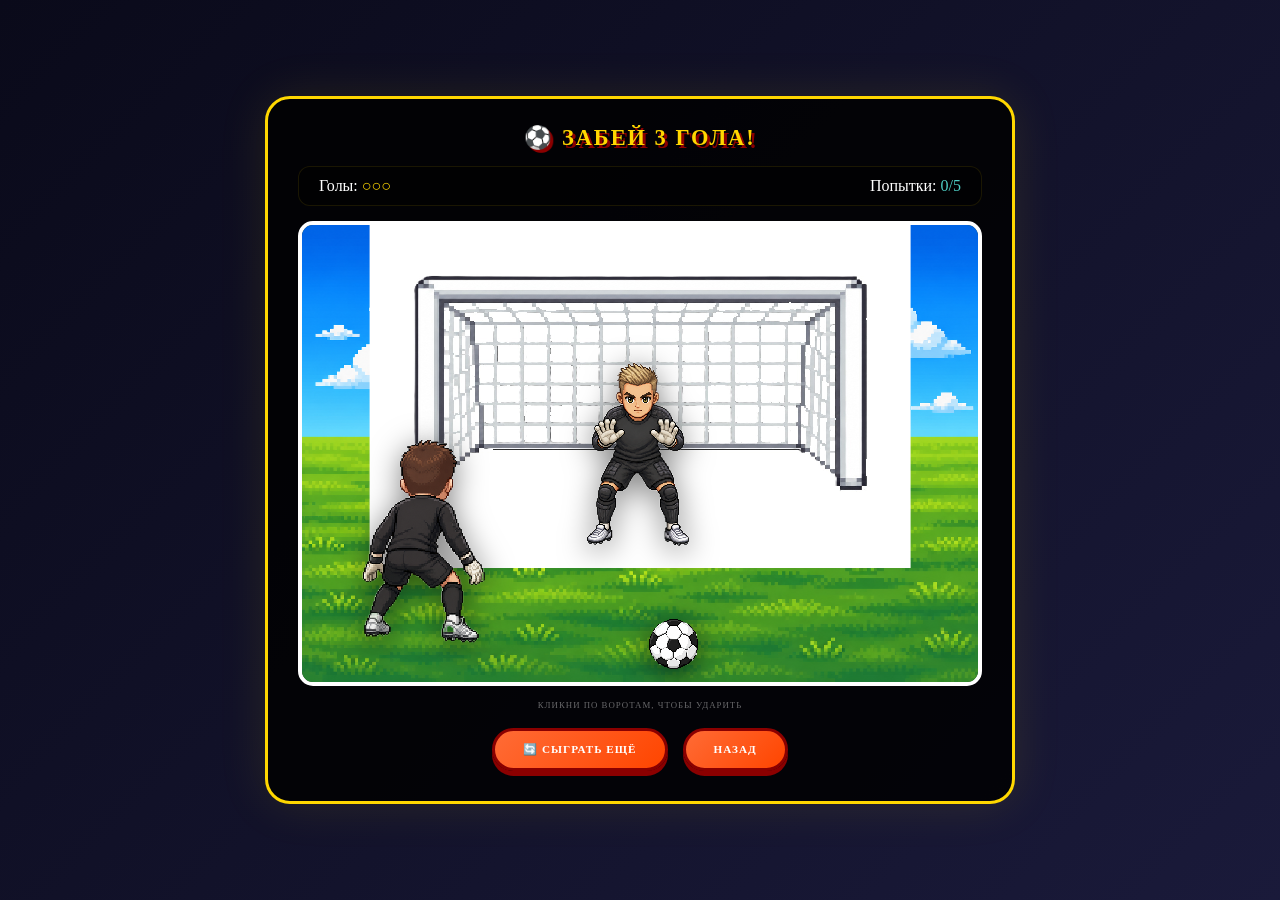
==== html/game.html @ 81d7fb56 "Add files via upload" ====
<!DOCTYPE html>
<html lang="ru">
<head>
    <meta charset="UTF-8">
    <meta name="viewport" content="width=device-width, initial-scale=1.0"> 
    <title>Выиграй их всех!</title>
    <link rel="stylesheet" href="../css/game.css">
</head>
<body>
    
    <div class="game-wrapper">
        <h1>⚽ ЗАБЕЙ 3 ГОЛА!</h1>
        
        <div class="game-status">
            <div class="statuc">Голы: <span id="goalD">●○○</span></div>
            <div class="statuc">Попытки: <span id="Poputka">0/5</span></div>
        </div>
        
        <div class="game-field" id="gameField">
            
            <img src="../game/fon.png" alt="Поле" class="field-bg">
            
            <div class="goal">
                <img src="../game/vorota1.jpg" alt="Ворота">
            </div>
            
            <div class="keeper center" id="keeper">
                <img src="../game/vratar.png" alt="Вратарь" id="keeperImg">
            </div>
            
            <div class="ball" id="ball">
                <img src="../game/myach.png" alt="Мяч">
            </div>
            
            <div class="passer" id="passer">
                <img src="../game/Tomafoot.png" alt="Толмасова" id="passerImg">
            </div>
            
            <div class="zone zone-left" onclick="shoot('left')"></div>
            <div class="zone zone-center" onclick="shoot('center')"></div>
            <div class="zone zone-right" onclick="shoot('right')"></div>
        
            <div class="game-overlay" id="gameOverlay">
                <div class="icon" id="overlayIcon">🏆</div>
                <h2 id="overlayTitle">ПОБЕДА!!!</h2>
                <p id="overlayText">Толмасова как всегда всех победила!</p>
                <p class="stats" id="overlayStatus">Голов: 3 | Попыток: 5</p>
                <div class="overlay-buttons">
                    <button onclick="startGame()" class="btn">🔄 Сыграть ещё</button>
                    <a href="mai.html" class="btn">Назад</a>
                </div>
            </div>
            
        </div>
        
        <p class="game-hint">КЛИКНИ ПО ВОРОТАМ, ЧТОБЫ УДАРИТЬ</p>
        
        <div class="game-buttons">
            <button onclick="startGame()" class="btn">🔄 Сыграть ещё</button>
            <a href="mai.html" class="btn">Назад</a>
        </div>
    </div>
    
    <script src="../game.js"></script>
</body>
</html>
---- css/game.css ----
/* ========================================
   СТИЛИ ДЛЯ ИГРЫ "ЗАБЕЙ 3 ГОЛА"
   ======================================== */

* {
    margin: 0;
    padding: 0;
    box-sizing: border-box;
}

body {
    background: linear-gradient(135deg, #0a0a1a, #1a1a3a);
    font-family: 'Montserrat', Arial, sans-serif;
    min-height: 100vh;
    display: flex;
    justify-content: center;
    align-items: center;
    padding: 20px;
}

.game-wrapper {
    max-width: 750px;
    width: 100%;
    margin: 0 auto;
    padding: 25px 30px 30px;
    background: rgba(0, 0, 0, 0.85);
    border-radius: 25px;
    border: 3px solid #FFD700;
    box-shadow: 0 0 50px rgba(255, 215, 0, 0.1);
    position: relative;
}

.game-wrapper h1 {
    font-family: 'Press Start 2P', cursive;
    font-size: 1.4em;
    text-align: center;
    color: #FFD700;
    text-shadow: 3px 3px 0 #8B0000;
    margin-bottom: 15px;
    letter-spacing: 2px;
}

.game-status {
    display: flex;
    justify-content: space-between;
    padding: 10px 20px;
    background: rgba(0, 0, 0, 0.5);
    border-radius: 12px;
    margin-bottom: 15px;
    color: #FFFFFF;
    font-family: 'Press Start 2P', cursive;
    font-size: 1em;
    border: 1px solid rgba(255, 215, 0, 0.1);
}

.game-status .statuc span {
    color: #FFD700;
}

.game-status .statuc:last-child span {
    color: #4ECDC4;
}

/* ===== ИГРОВОЕ ПОЛЕ ===== */
.game-field {
    position: relative;
    width: 100%;
    padding-bottom: 66.67%;
    background: #1a3a1a;
    border: 4px solid #FFFFFF;
    border-radius: 15px;
    overflow: hidden;
    cursor: crosshair;
    image-rendering: pixelated;
}

.game-field .field-bg {
    position: absolute;
    inset: 0;
    width: 100%;
    height: 100%;
    object-fit: cover;
    pointer-events: none;
    image-rendering: pixelated;
}

/* ===== ВОРОТА — РАСТЯНУТЫЕ ===== */
.game-field .goal {
    position: absolute;
    bottom: 25%;
    left: 50%;
    transform: translateX(-50%);
    width: 80%;
    height: 80%;
    pointer-events: none;
    z-index: 1;
}

.game-field .goal img {
    width: 100%;
    height: 100%;
    object-fit: fill;  /* ← РАСТЯГИВАЕТ */
    image-rendering: pixelated;
    background: transparent !important;
}

/* ===== ВРАТАРЬ ===== */
.game-field .keeper {
    position: absolute;
    bottom: 25%;
    left: 30%;
    transform: translateX(-50%);
    width: 40%;
    height: 50%;
    transition: all 0.12s ease;
    pointer-events: none;
    z-index: 5;
}

.game-field .keeper img {
    width: 100%;
    height: 100%;
    object-fit: contain;
    image-rendering: pixelated;
    background: transparent !important;
    filter: drop-shadow(0 5px 15px rgba(0, 0, 0, 0.5));
}

.game-field .keeper.left { transform: translateX(-80%); }
.game-field .keeper.center { transform: translateX(0); }
.game-field .keeper.right { transform: translateX(80%); }

/* ===== МЯЧ ===== */
.game-field .ball {
    position: absolute;
    bottom: 30%;
    left: 50%;
    transform: translateX(-50%);
    width: 14%;
    height: 12%;
    transition: all 0.25s ease;
    pointer-events: none;
    z-index: 4;
}

.game-field .ball img {
    width: 100%;
    height: 100%;
    object-fit: contain;
    image-rendering: pixelated;
    background: transparent !important;
    filter: drop-shadow(0 5px 15px rgba(0, 0, 0, 0.6));
}

.game-field .ball.shoot-left {
    transform: translate(-20%, -500%) scale(0.6) !important;  /* ← ВЫШЕ */
}
.game-field .ball.shoot-center {
    transform: translate(0%, -500%) scale(0.6) !important;   /* ← ВЫШЕ */
}
.game-field .ball.shoot-right {
    transform: translate(-150%, -500%) scale(0.6) !important;   /* ← ВЫШЕ */
}

.game-field .ball.caught {
    transform: translate(-50%, -160%) scale(0.3) !important;
    opacity: 0;
}

/* ===== ПАСУЮЩИЙ ===== */
.game-field .passer {
    position: absolute;
    bottom: 0%;
    left: 0%;
    width: 38%;
    height: 50%;
    pointer-events: none;
    z-index: 10;
    transition: all 0.3s ease;
}

.game-field .passer img {
    width: 100%;
    height: 100%;
    object-fit: contain;
    image-rendering: pixelated;
    background: transparent !important;
    filter: drop-shadow(0 5px 15px rgba(0, 0, 0, 0.5));
}

.game-field .passer.kick {
    transform: rotate(-15deg) scale(1.15) translateX(25px);
}

/* ===== ЗОНЫ ДЛЯ УДАРА — ВО ВСЮ ШИРИНУ ===== */
.game-field .zone {
    position: absolute;
    bottom: 0;
    height: 70%;
    width: 33.33%;
    cursor: pointer;
    z-index: 5;
    transition: background 0.15s;
}

.game-field .zone:hover {
    background: rgba(255, 255, 255, 0.08);
}

.game-field .zone-left { left: 0; }
.game-field .zone-center { left: 33.33%; }
.game-field .zone-right { right: 0; }

.game-hint {
    text-align: center;
    color: rgba(255, 255, 255, 0.4);
    font-family: 'Press Start 2P', cursive;
    font-size: 0.55em;
    margin-top: 14px;
    letter-spacing: 1px;
}

.game-buttons {
    display: flex;
    gap: 15px;
    justify-content: center;
    margin-top: 18px;
    flex-wrap: wrap;
}

.game-buttons .btn {
    display: inline-block;
    background: linear-gradient(135deg, #FF6B35, #FF4500);
    color: #FFFFFF;
    padding: 12px 28px;
    border-radius: 30px;
    text-decoration: none;
    font-weight: 700;
    font-size: 0.7em;
    border: 3px solid #8B0000;
    box-shadow: 0 5px 0 #8B0000;
    transition: all 0.15s ease;
    font-family: 'Press Start 2P', cursive;
    text-transform: uppercase;
    letter-spacing: 1px;
    cursor: pointer;
}

.game-buttons .btn:hover {
    transform: translateY(-3px);
    box-shadow: 0 8px 0 #8B0000;
    background: linear-gradient(135deg, #FF4500, #FF6B35);
}

.game-buttons .btn:active {
    transform: translateY(5px);
    box-shadow: 0 2px 0 #8B0000;
}

.game-overlay {
    position: absolute;
    inset: 0;
    display: none;
    align-items: center;
    justify-content: center;
    background: rgba(0, 0, 0, 0.85);
    border-radius: 15px;
    z-index: 10;
    flex-direction: column;
    padding: 30px;
}

.game-overlay.show {
    display: flex;
}

.game-overlay .icon {
    font-size: 4em;
    margin-bottom: 10px;
}

.game-overlay h2 {
    font-family: 'Press Start 2P', cursive;
    color: #FFD700;
    font-size: 1.3em;
    text-align: center;
    margin-bottom: 10px;
}

.game-overlay p {
    color: #FFFFFF;
    text-align: center;
    font-size: 0.85em;
    margin-bottom: 8px;
    line-height: 1.6;
}

.game-overlay .stats {
    color: #aaa;
    font-size: 0.75em;
    margin-bottom: 20px;
}

.game-overlay .btn {
    display: inline-block;
    background: linear-gradient(135deg, #FF6B35, #FF4500);
    color: #FFFFFF;
    padding: 12px 25px;
    border-radius: 30px;
    text-decoration: none;
    font-weight: 700;
    font-size: 0.6em;
    border: 3px solid #8B0000;
    box-shadow: 0 5px 0 #8B0000;
    transition: all 0.15s ease;
    font-family: 'Press Start 2P', cursive;
    text-transform: uppercase;
    letter-spacing: 1px;
    cursor: pointer;
    margin: 5px;
}

.game-overlay .btn:hover {
    transform: translateY(-3px);
    box-shadow: 0 8px 0 #8B0000;
    background: linear-gradient(135deg, #FF4500, #FF6B35);
}

.game-overlay.lose h2 { color: #FF6B6B; }
.game-overlay.win h2 { color: #FFD700; }

.overlay-buttons {
    display: flex;
    gap: 10px;
    flex-wrap: wrap;
    justify-content: center;
}

@media (max-width: 768px) {
    .game-wrapper {
        padding: 15px;
    }
    
    .game-wrapper h1 {
        font-size: 1em;
    }
    
    .game-status {
        font-size: 0.5em;
        padding: 8px 12px;
    }
    
    .game-hint {
        font-size: 0.45em;
    }
    
    .game-overlay h2 {
        font-size: 1em;
    }
    
    .game-overlay .icon {
        font-size: 3em;
    }
    
    .game-overlay p {
        font-size: 0.7em;
    }
}

@media (max-width: 480px) {
    .game-wrapper {
        padding: 10px;
    }
    
    .game-wrapper h1 {
        font-size: 0.8em;
    }
    
    .game-status {
        font-size: 0.4em;
        flex-direction: column;
        align-items: center;
        gap: 4px;
        padding: 6px 10px;
    }
    
    .game-buttons .btn {
        padding: 8px 16px;
        font-size: 0.5em;
    }
    
    .game-overlay .btn {
        padding: 8px 14px;
        font-size: 0.5em;
    }
}

/* ========================================
   ДВИЖЕНИЕ ТОЛМАСОВОЙ ЗА КУРСОРОМ
   ======================================== */

.game-field {
    cursor: none; /* Убираем стандартный курсор */
}

/* Кастомный курсор (опционально) */
.game-field .custom-cursor {
    position: fixed;
    pointer-events: none;
    z-index: 999;
    width: 30px;
    height: 30px;
    border: 2px solid #FFD700;
    border-radius: 50%;
    transform: translate(-50%, -50%);
    display: none;
}

/* Анимация смены картинок */
.passer img,
.keeper img {
    transition: opacity 0.15s ease;
}
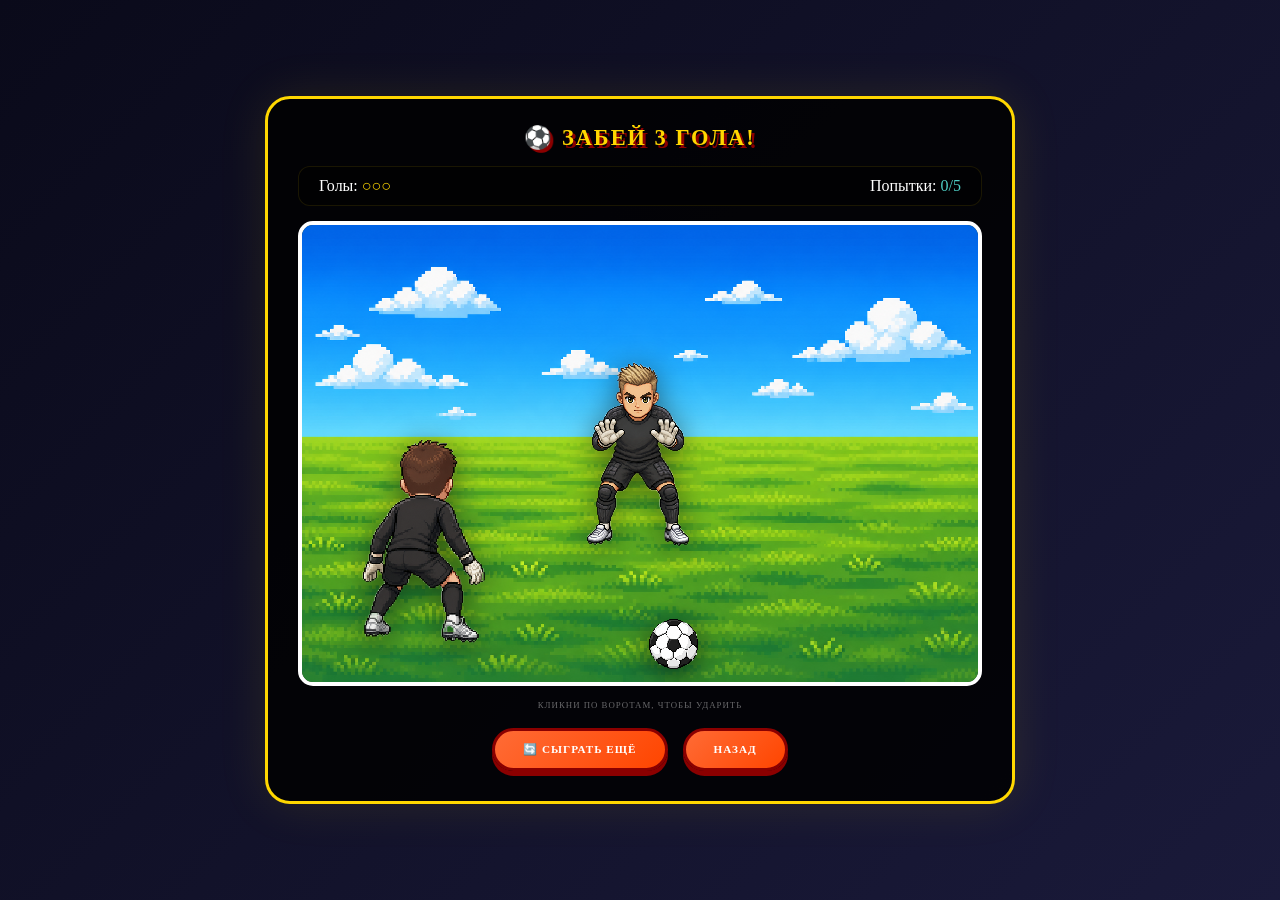
==== commit 600aa5a2: "Update game.html" ====
--- a/html/game.html
+++ b/html/game.html
@@ -21,7 +21,7 @@
             <img src="../game/fon.png" alt="Поле" class="field-bg">
             
             <div class="goal">
-                <img src="../game/vorota1.jpg" alt="Ворота">
+                <img src="../im14/vorota1.jpg" alt="Ворота">
             </div>
             
             <div class="keeper center" id="keeper">
@@ -63,4 +63,4 @@
     
     <script src="../game.js"></script>
 </body>
-</html>+</html>
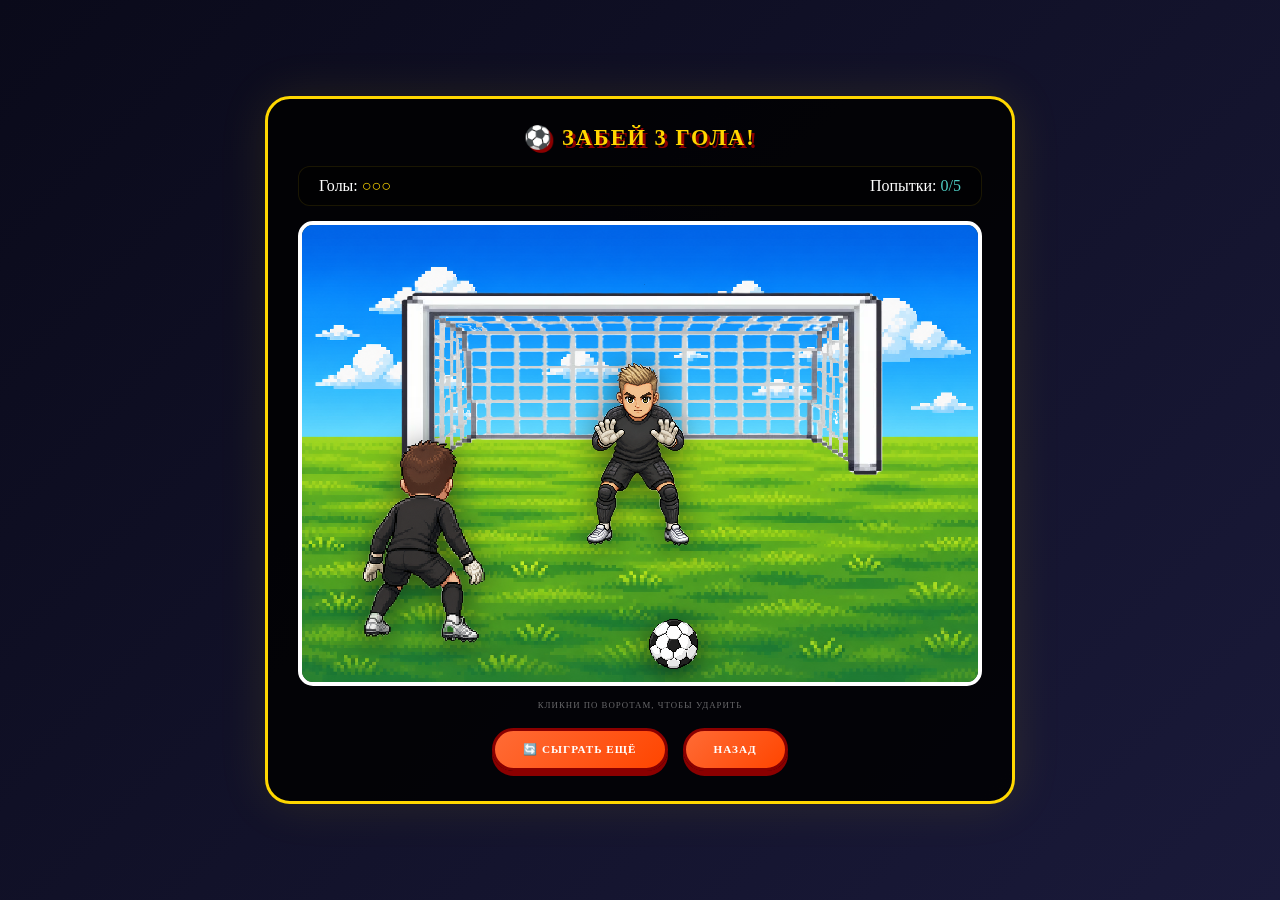
==== commit 3e1f9552: "Update game.html" ====
--- a/html/game.html
+++ b/html/game.html
@@ -21,7 +21,7 @@
             <img src="../game/fon.png" alt="Поле" class="field-bg">
             
             <div class="goal">
-                <img src="../im14/vorota1.jpg" alt="Ворота">
+                <img src="../im14/vorota.webp" alt="Ворота">
             </div>
             
             <div class="keeper center" id="keeper">
